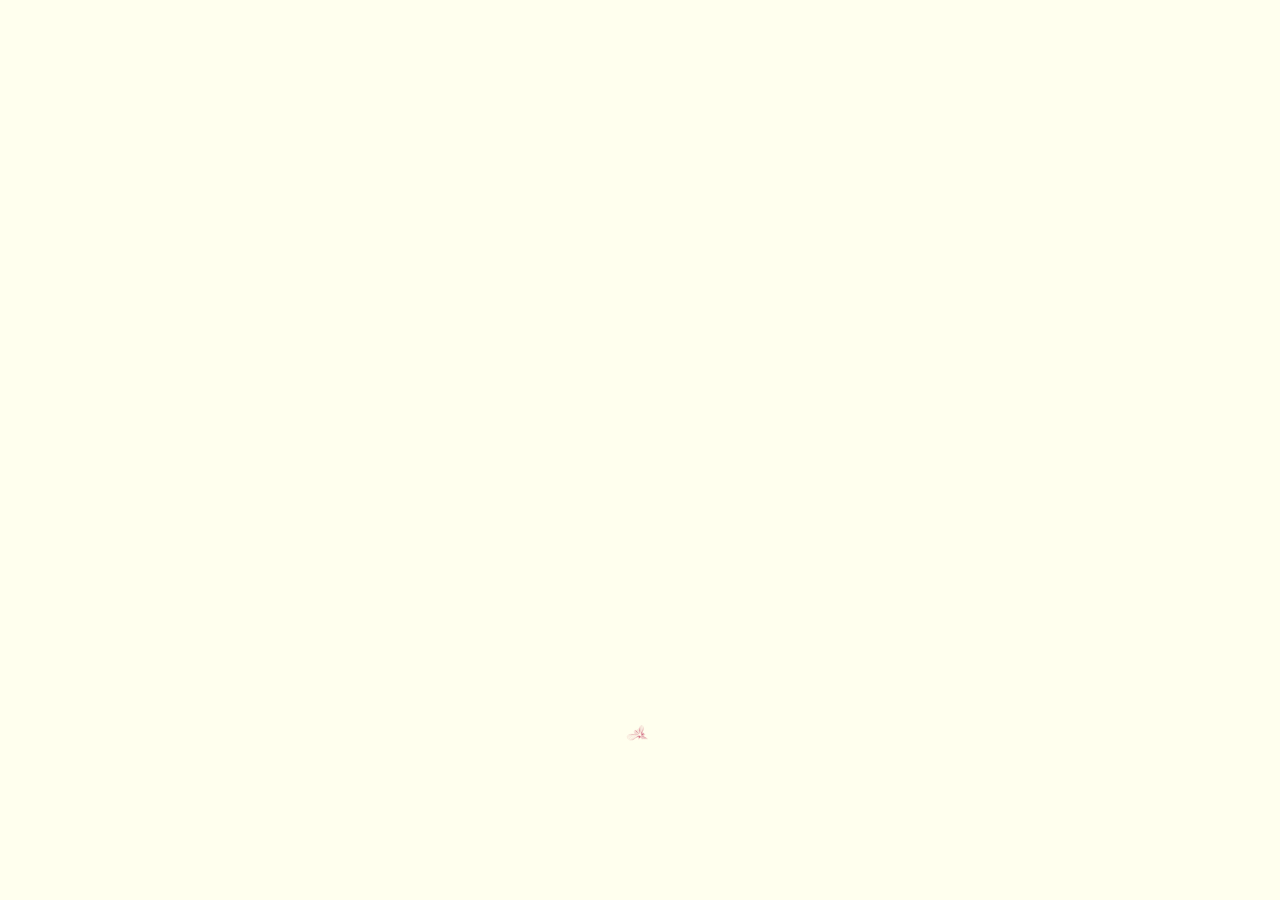
==== Lovetime/index.html @ 4bb3f8c0 "最初设想" ====
<!DOCTYPE HTML>
<html xmlns="http://www.w3.org/1999/xhtml" xml:lang="en" lang="en">
<head>
	<title>Mumu and Xin</title>
	<meta http-equiv="content-type" content="text/html; charset=UTF-8">
	<style type="text/css">
		@font-face {
			font-family: digit;
			src: url('digital-7_mono.ttf') format("truetype");
		}
	</style>
	<link href="css/default.css" type="text/css" rel="stylesheet">
	<script type="text/javascript" src="js/jquery.js"></script>
	<script type="text/javascript" src="js/garden.js"></script>
    <script type="text/javascript" src="js/functions.js"></script>
</head>

<body>
	<div id="mainDiv">
		<div id="content">
			<!-- <div id="code">
				<span class="comments">/**</span><br />
				<span class="space"/><span class="comments">* Happy to know you,</span><br />
				<span class="space"/><span class="comments">* so I write some code to celebrate our 1st anniversary.</span><br />
				<span class="space"/><span class="comments">*/</span><br />
				Boy i = <span class="keyword">new</span> Boy(<span class="string">"hackerzhou"</span>);<br />
				Girl u = <span class="keyword">new</span> Girl(<span class="string">"MaryNee"</span>);<br />
				<span class="comments">// Nov 2, 2010, I told you I love you. </span><br />
				i.love(u);<br />
				<span class="comments">// Luckily, you accepted and became my girlfriend eversince.</span><br />
				u.accepted();<br />
				<span class="comments">// Since then, I miss u every day.</span><br />
				i.miss(u);<br />
				<span class="comments">// And take care of u and our love.</span><br />
				i.takeCareOf(u);<br />
				<span class="comments">// You say that you won't be so easy to marry me.</span><br />
				<span class="comments">// So I keep waiting and I have confidence that you will.</span><br />
				<span class="keyword">boolean</span> isHesitate = <span class="keyword">true</span>;<br />
				<span class="keyword">while</span> (isHesitate) {<br />
				<span class="placeholder"/>i.waitFor(u);<br />
				<span class="placeholder"/><span class="comments">// I think it is an important decision</span><br />
				<span class="placeholder"/><span class="comments">// and you should think it over.</span><br />
				<span class="placeholder"/>isHesitate = u.thinkOver();<br />
				}<br />
				<span class="comments">// After a romantic wedding, we will live happily ever after.</span><br />
				i.marry(u);<br />
				i.liveHappilyWith(u);<br />
			</div> -->
			<div id="loveHeart">
				<canvas id="garden"></canvas>
				<div id="words">
					<div id="messages">
						Mumu, I have fallen in love with you for
						<div id="elapseClock"></div>
					</div>
					<div id="loveu">
						Love u forever and ever.<br/>
						<div class="signature">- xinhao</div>
					</div>
				</div>
			</div>
		</div>
	</div>
	<script type="text/javascript">
		var offsetX = $("#loveHeart").width() / 2;
		var offsetY = $("#loveHeart").height() / 2 - 55;
		var together = new Date();
		together.setFullYear(2015, 2, 19);
		together.setHours(0);
		together.setMinutes(0);
		together.setSeconds(0);
		together.setMilliseconds(0);
		
		if (!document.createElement('canvas').getContext) {
			var msg = document.createElement("div");
			msg.id = "errorMsg";
			msg.innerHTML = "Your browser doesn't support HTML5!<br/>Recommend use Chrome 14+/IE 9+/Firefox 7+/Safari 4+"; 
			document.body.appendChild(msg);
			$("#code").css("display", "none")
			$("#copyright").css("position", "absolute");
			$("#copyright").css("bottom", "10px");
		    document.execCommand("stop");
		} else {
			setTimeout(function () {
				startHeartAnimation();
			}, 500);

			timeElapse(together);
			setInterval(function () {
				timeElapse(together);
			}, 50);

			adjustCodePosition();
			$("#code").typewriter();
		}
	</script>
</body>
</html>
---- Lovetime/css/default.css ----
body{margin:0;padding:0;background:#ffe;font-size:12px;overflow:auto}#mainDiv{width:100%;height:100%}#loveHeart{float:left;width:670px;height:625px}#garden{width:100%;height:100%}#elapseClock{text-align:right;font-size:18px;margin-top:10px;margin-bottom:10px}#words{font-family:"sans-serif";width:500px;font-size:24px;color:#666}#messages{display:none}#elapseClock .digit{font-family:"digit";font-size:36px}#loveu{padding:5px;font-size:22px;margin-top:80px;margin-right:120px;text-align:right;display:none}#loveu .signature{margin-top:10px;font-size:20px;font-style:italic}#clickSound{display:none}#code{float:left;width:440px;height:400px;color:#333;font-family:"Consolas","Monaco","Bitstream Vera Sans Mono","Courier New","sans-serif";font-size:12px}#code .string{color:#2a36ff}#code .keyword{color:#7f0055;font-weight:bold}#code .placeholder{margin-left:15px}#code .space{margin-left:7px}#code .comments{color:#3f7f5f}#copyright{margin-top:10px;text-align:center;width:100%;color:#666}#errorMsg{width:100%;text-align:center;font-size:24px;position:absolute;top:100px;left:0}#copyright a{color:#666}
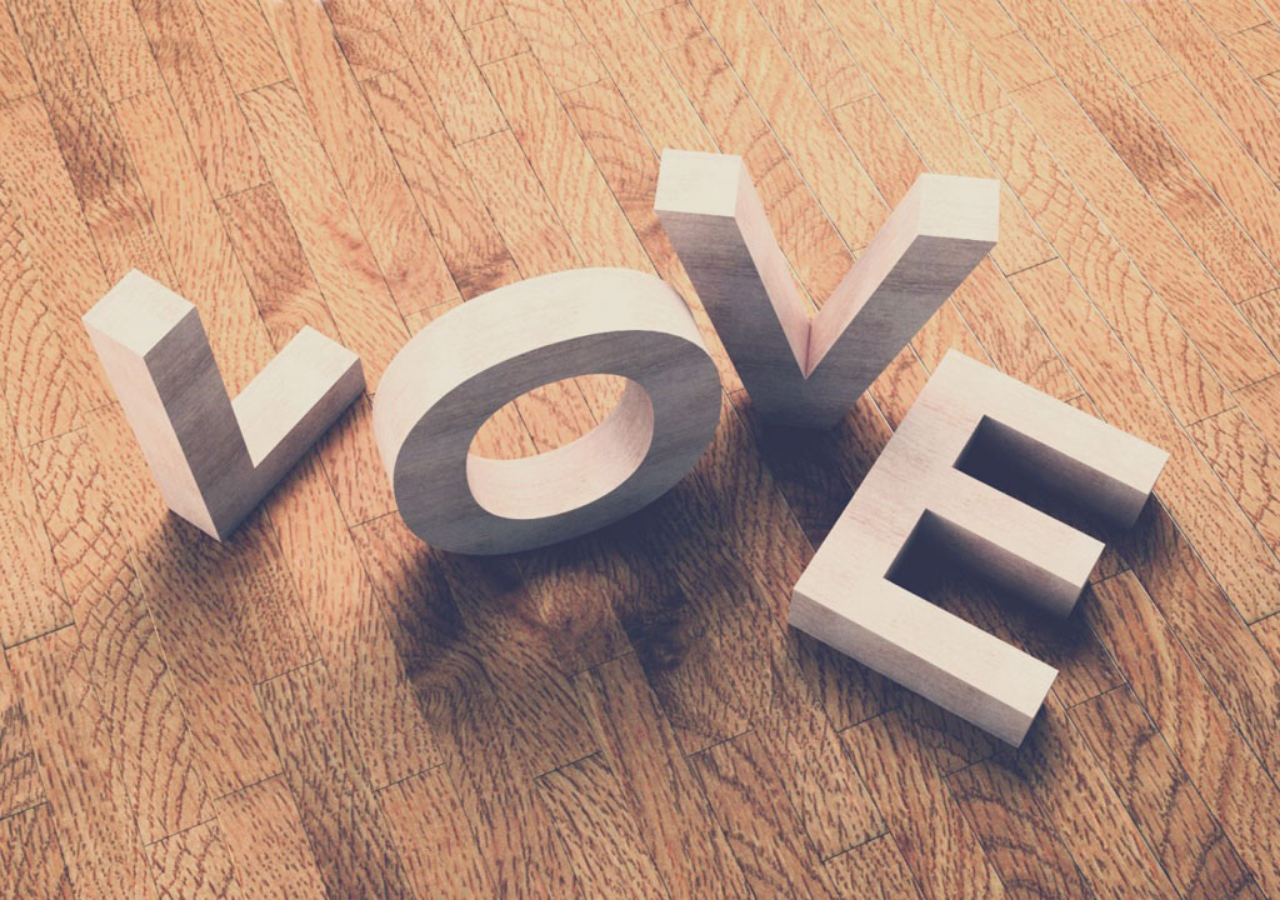
==== commit 39b6e802: "finish 1st" ====
--- a/Lovetime/index.html
+++ b/Lovetime/index.html
@@ -2,14 +2,20 @@
 <html xmlns="http://www.w3.org/1999/xhtml" xml:lang="en" lang="en">
 <head>
 	<title>Mumu and Xin</title>
+	<link rel="shortcut icon" href="../iloveyou.png" />
 	<meta http-equiv="content-type" content="text/html; charset=UTF-8">
+	<link href="css/default.css" type="text/css" rel="stylesheet">
 	<style type="text/css">
 		@font-face {
 			font-family: digit;
 			src: url('digital-7_mono.ttf') format("truetype");
 		}
+		body {
+                background: url('../images/pic_1.jpg');
+                background-size: 100%;
+                background-repeat: no-repeat;
+            }
 	</style>
-	<link href="css/default.css" type="text/css" rel="stylesheet">
 	<script type="text/javascript" src="js/jquery.js"></script>
 	<script type="text/javascript" src="js/garden.js"></script>
     <script type="text/javascript" src="js/functions.js"></script>
--- a/Lovetime/css/default.css
+++ b/Lovetime/css/default.css
@@ -1 +1 @@
-body{margin:0;padding:0;background:#ffe;font-size:12px;overflow:auto}#mainDiv{width:100%;height:100%}#loveHeart{float:left;width:670px;height:625px}#garden{width:100%;height:100%}#elapseClock{text-align:right;font-size:18px;margin-top:10px;margin-bottom:10px}#words{font-family:"sans-serif";width:500px;font-size:24px;color:#666}#messages{display:none}#elapseClock .digit{font-family:"digit";font-size:36px}#loveu{padding:5px;font-size:22px;margin-top:80px;margin-right:120px;text-align:right;display:none}#loveu .signature{margin-top:10px;font-size:20px;font-style:italic}#clickSound{display:none}#code{float:left;width:440px;height:400px;color:#333;font-family:"Consolas","Monaco","Bitstream Vera Sans Mono","Courier New","sans-serif";font-size:12px}#code .string{color:#2a36ff}#code .keyword{color:#7f0055;font-weight:bold}#code .placeholder{margin-left:15px}#code .space{margin-left:7px}#code .comments{color:#3f7f5f}#copyright{margin-top:10px;text-align:center;width:100%;color:#666}#errorMsg{width:100%;text-align:center;font-size:24px;position:absolute;top:100px;left:0}#copyright a{color:#666}+body{margin:0;padding:0;background:#ffe;font-size:12px;overflow:auto}#mainDiv{width:100%;height:100%}#loveHeart{float:left;width:670px;height:625px}#garden{width:100%;height:100%}#elapseClock{text-align:right;font-size:18px;margin-top:10px;margin-bottom:10px}#words{font-family:"sans-serif";width:500px;font-size:24px;color:#000}#messages{display:none}#elapseClock .digit{font-family:"digit";font-size:36px}#loveu{padding:5px;font-size:22px;margin-top:80px;margin-right:120px;text-align:right;display:none}#loveu .signature{margin-top:10px;font-size:20px;font-style:italic}#clickSound{display:none}#code{float:left;width:440px;height:400px;color:#333;font-family:"Consolas","Monaco","Bitstream Vera Sans Mono","Courier New","sans-serif";font-size:12px}#code .string{color:#2a36ff}#code .keyword{color:#7f0055;font-weight:bold}#code .placeholder{margin-left:15px}#code .space{margin-left:7px}#code .comments{color:#3f7f5f}#copyright{margin-top:10px;text-align:center;width:100%;color:#666}#errorMsg{width:100%;text-align:center;font-size:24px;position:absolute;top:100px;left:0}#copyright a{color:#666}